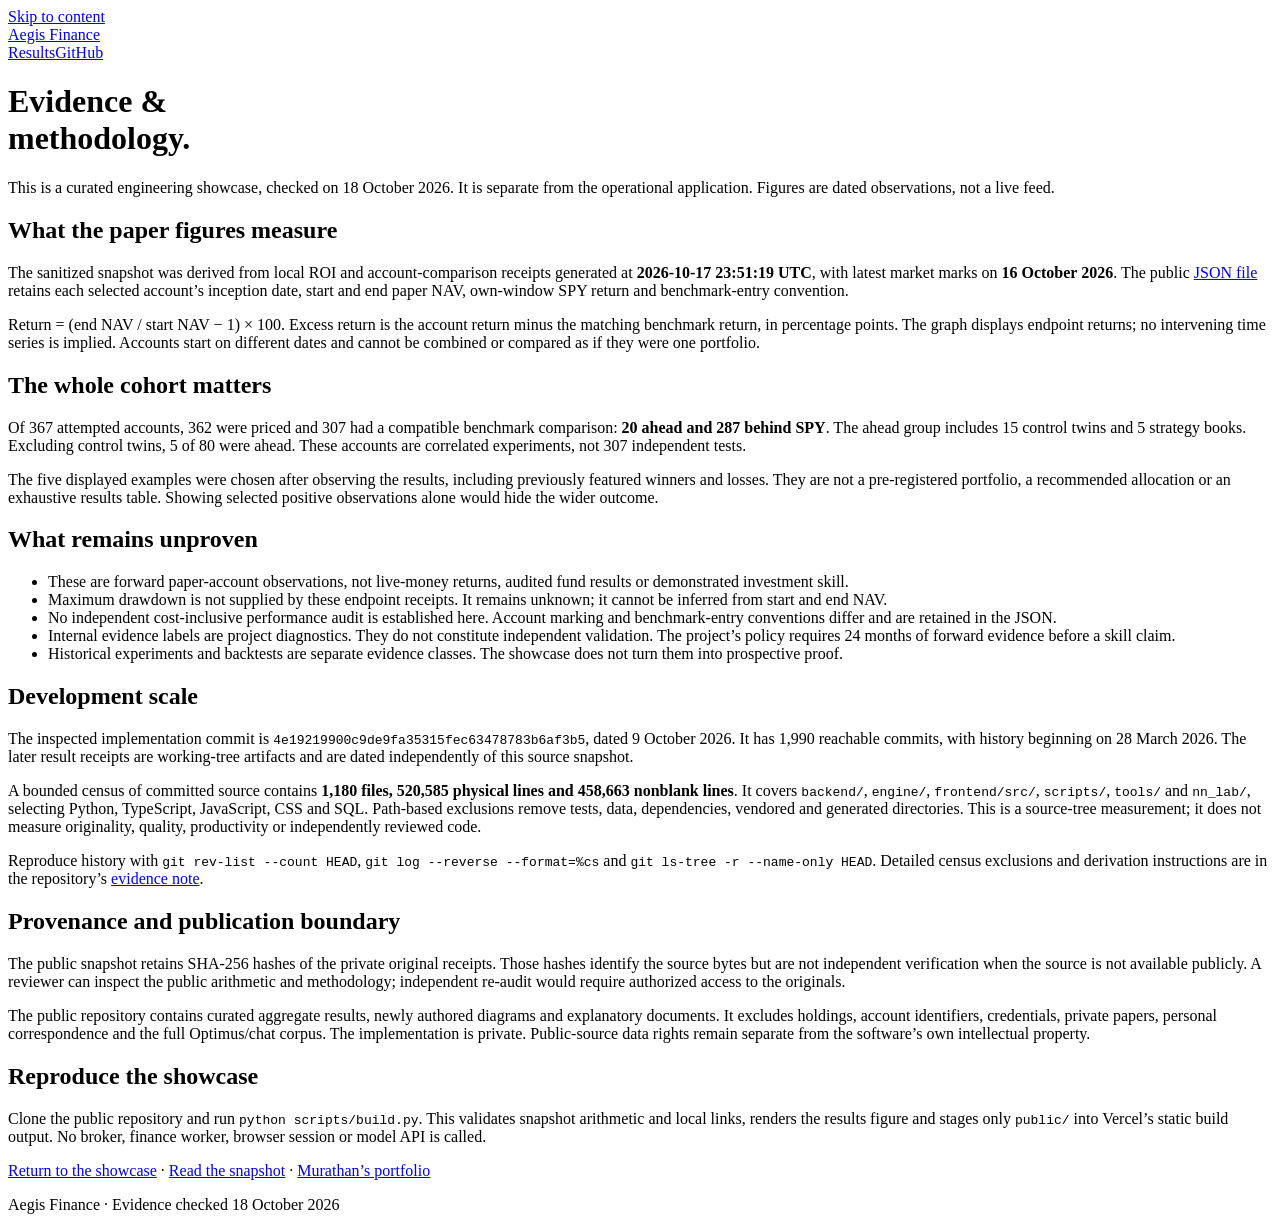
==== public/methodology.html @ fab700cd "Publish curated Aegis engineering showcase and dated paper evidence" ====
<!doctype html><html lang="en"><head><meta charset="utf-8"><meta name="viewport" content="width=device-width, initial-scale=1"><title>Evidence &amp; methodology — Aegis Finance</title><meta name="description" content="Source scope, dated forward-paper results, selection context and limitations for the Aegis Finance engineering showcase."><link rel="stylesheet" href="/style.css"><link rel="icon" href="/assets/mark.svg" type="image/svg+xml"></head><body><a class="skip" href="#main">Skip to content</a><header class="masthead wrap"><a class="wordmark" href="/">Aegis Finance</a><nav aria-label="Main"><a href="/#results">Results</a><a href="https://github.com/Murathanx12/AEGIS-FINANCE-SHOWCASE">GitHub</a></nav></header><main id="main" class="method wrap"><h1>Evidence &amp;<br>methodology.</h1><p>This is a curated engineering showcase, checked on 18 October 2026. It is separate from the operational application. Figures are dated observations, not a live feed.</p><h2>What the paper figures measure</h2><p>The sanitized snapshot was derived from local ROI and account-comparison receipts generated at <b>2026-10-17 23:51:19 UTC</b>, with latest market marks on <b>16 October 2026</b>. The public <a href="/data/results.json">JSON file</a> retains each selected account’s inception date, start and end paper NAV, own-window SPY return and benchmark-entry convention.</p><p>Return = (end NAV / start NAV − 1) × 100. Excess return is the account return minus the matching benchmark return, in percentage points. The graph displays endpoint returns; no intervening time series is implied. Accounts start on different dates and cannot be combined or compared as if they were one portfolio.</p><h2>The whole cohort matters</h2><p>Of 367 attempted accounts, 362 were priced and 307 had a compatible benchmark comparison: <b>20 ahead and 287 behind SPY</b>. The ahead group includes 15 control twins and 5 strategy books. Excluding control twins, 5 of 80 were ahead. These accounts are correlated experiments, not 307 independent tests.</p><p>The five displayed examples were chosen after observing the results, including previously featured winners and losses. They are not a pre-registered portfolio, a recommended allocation or an exhaustive results table. Showing selected positive observations alone would hide the wider outcome.</p><h2>What remains unproven</h2><ul><li>These are forward paper-account observations, not live-money returns, audited fund results or demonstrated investment skill.</li><li>Maximum drawdown is not supplied by these endpoint receipts. It remains unknown; it cannot be inferred from start and end NAV.</li><li>No independent cost-inclusive performance audit is established here. Account marking and benchmark-entry conventions differ and are retained in the JSON.</li><li>Internal evidence labels are project diagnostics. They do not constitute independent validation. The project’s policy requires 24 months of forward evidence before a skill claim.</li><li>Historical experiments and backtests are separate evidence classes. The showcase does not turn them into prospective proof.</li></ul><h2 id="source-scale">Development scale</h2><p>The inspected implementation commit is <code>4e19219900c9de9fa35315fec63478783b6af3b5</code>, dated 9 October 2026. It has 1,990 reachable commits, with history beginning on 28 March 2026. The later result receipts are working-tree artifacts and are dated independently of this source snapshot.</p><p>A bounded census of committed source contains <b>1,180 files, 520,585 physical lines and 458,663 nonblank lines</b>. It covers <code>backend/</code>, <code>engine/</code>, <code>frontend/src/</code>, <code>scripts/</code>, <code>tools/</code> and <code>nn_lab/</code>, selecting Python, TypeScript, JavaScript, CSS and SQL. Path-based exclusions remove tests, data, dependencies, vendored and generated directories. This is a source-tree measurement; it does not measure originality, quality, productivity or independently reviewed code.</p><p>Reproduce history with <code>git rev-list --count HEAD</code>, <code>git log --reverse --format=%cs</code> and <code>git ls-tree -r --name-only HEAD</code>. Detailed census exclusions and derivation instructions are in the repository’s <a href="https://github.com/Murathanx12/AEGIS-FINANCE-SHOWCASE/blob/main/docs/EVIDENCE.md">evidence note</a>.</p><h2>Provenance and publication boundary</h2><p>The public snapshot retains SHA-256 hashes of the private original receipts. Those hashes identify the source bytes but are not independent verification when the source is not available publicly. A reviewer can inspect the public arithmetic and methodology; independent re-audit would require authorized access to the originals.</p><p>The public repository contains curated aggregate results, newly authored diagrams and explanatory documents. It excludes holdings, account identifiers, credentials, private papers, personal correspondence and the full Optimus/chat corpus. The implementation is private. Public-source data rights remain separate from the software’s own intellectual property.</p><h2>Reproduce the showcase</h2><p>Clone the public repository and run <code>python scripts/build.py</code>. This validates snapshot arithmetic and local links, renders the results figure and stages only <code>public/</code> into Vercel’s static build output. No broker, finance worker, browser session or model API is called.</p><p><a href="/">Return to the showcase</a> · <a href="/data/results.json">Read the snapshot</a> · <a href="https://murathan.info">Murathan’s portfolio</a></p></main><footer class="wrap"><p>Aegis Finance · Evidence checked 18 October 2026</p></footer></body></html>
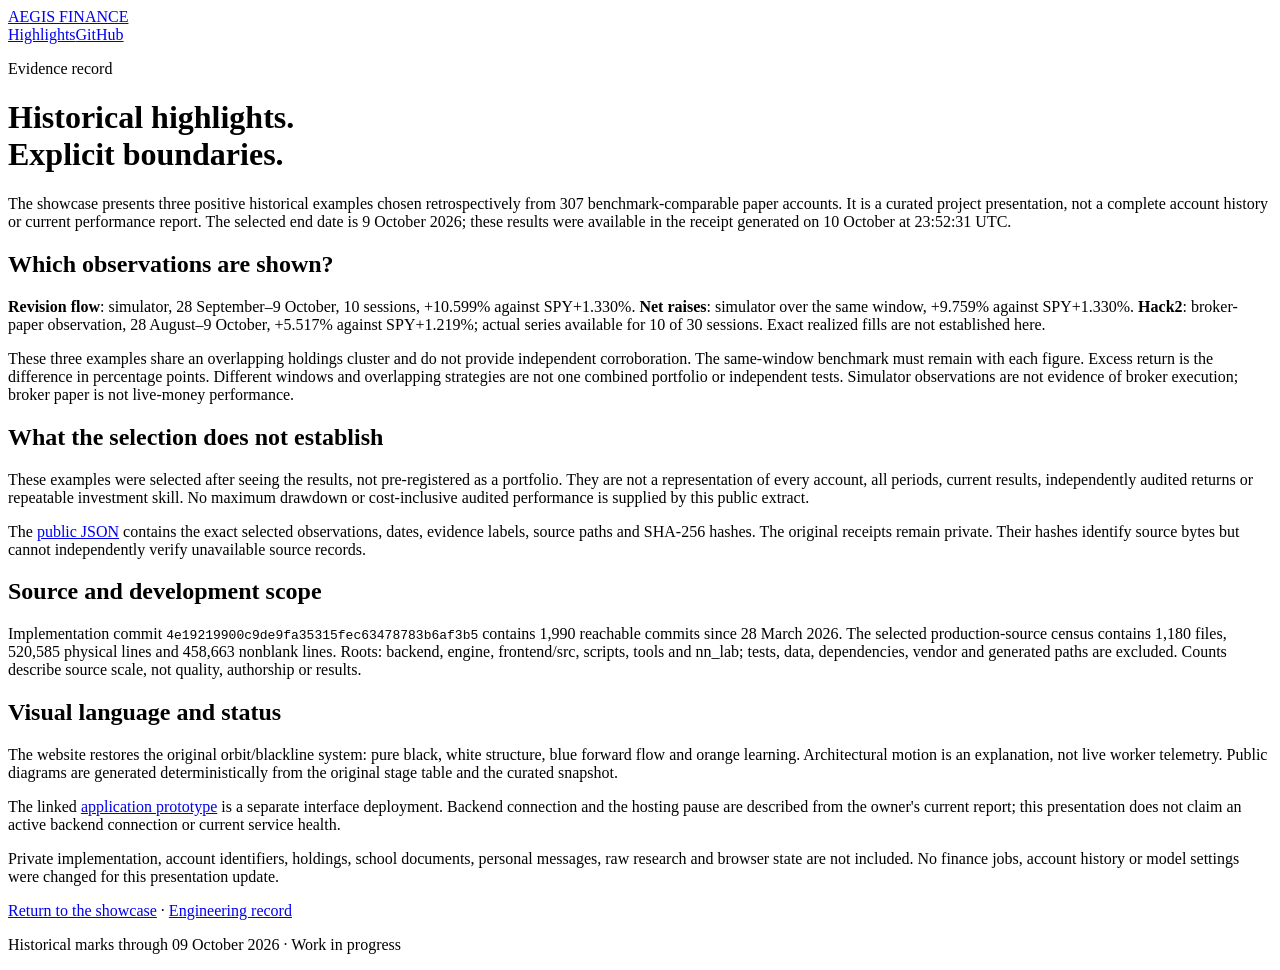
==== commit 036335a9: "Restore original Aegis orbit branding and dated historical highlights" ====
--- a/public/methodology.html
+++ b/public/methodology.html
@@ -1 +1 @@
-<!doctype html><html lang="en"><head><meta charset="utf-8"><meta name="viewport" content="width=device-width, initial-scale=1"><title>Evidence &amp; methodology — Aegis Finance</title><meta name="description" content="Source scope, dated forward-paper results, selection context and limitations for the Aegis Finance engineering showcase."><link rel="stylesheet" href="/style.css"><link rel="icon" href="/assets/mark.svg" type="image/svg+xml"></head><body><a class="skip" href="#main">Skip to content</a><header class="masthead wrap"><a class="wordmark" href="/">Aegis Finance</a><nav aria-label="Main"><a href="/#results">Results</a><a href="https://github.com/Murathanx12/AEGIS-FINANCE-SHOWCASE">GitHub</a></nav></header><main id="main" class="method wrap"><h1>Evidence &amp;<br>methodology.</h1><p>This is a curated engineering showcase, checked on 18 October 2026. It is separate from the operational application. Figures are dated observations, not a live feed.</p><h2>What the paper figures measure</h2><p>The sanitized snapshot was derived from local ROI and account-comparison receipts generated at <b>2026-10-17 23:51:19 UTC</b>, with latest market marks on <b>16 October 2026</b>. The public <a href="/data/results.json">JSON file</a> retains each selected account’s inception date, start and end paper NAV, own-window SPY return and benchmark-entry convention.</p><p>Return = (end NAV / start NAV − 1) × 100. Excess return is the account return minus the matching benchmark return, in percentage points. The graph displays endpoint returns; no intervening time series is implied. Accounts start on different dates and cannot be combined or compared as if they were one portfolio.</p><h2>The whole cohort matters</h2><p>Of 367 attempted accounts, 362 were priced and 307 had a compatible benchmark comparison: <b>20 ahead and 287 behind SPY</b>. The ahead group includes 15 control twins and 5 strategy books. Excluding control twins, 5 of 80 were ahead. These accounts are correlated experiments, not 307 independent tests.</p><p>The five displayed examples were chosen after observing the results, including previously featured winners and losses. They are not a pre-registered portfolio, a recommended allocation or an exhaustive results table. Showing selected positive observations alone would hide the wider outcome.</p><h2>What remains unproven</h2><ul><li>These are forward paper-account observations, not live-money returns, audited fund results or demonstrated investment skill.</li><li>Maximum drawdown is not supplied by these endpoint receipts. It remains unknown; it cannot be inferred from start and end NAV.</li><li>No independent cost-inclusive performance audit is established here. Account marking and benchmark-entry conventions differ and are retained in the JSON.</li><li>Internal evidence labels are project diagnostics. They do not constitute independent validation. The project’s policy requires 24 months of forward evidence before a skill claim.</li><li>Historical experiments and backtests are separate evidence classes. The showcase does not turn them into prospective proof.</li></ul><h2 id="source-scale">Development scale</h2><p>The inspected implementation commit is <code>4e19219900c9de9fa35315fec63478783b6af3b5</code>, dated 9 October 2026. It has 1,990 reachable commits, with history beginning on 28 March 2026. The later result receipts are working-tree artifacts and are dated independently of this source snapshot.</p><p>A bounded census of committed source contains <b>1,180 files, 520,585 physical lines and 458,663 nonblank lines</b>. It covers <code>backend/</code>, <code>engine/</code>, <code>frontend/src/</code>, <code>scripts/</code>, <code>tools/</code> and <code>nn_lab/</code>, selecting Python, TypeScript, JavaScript, CSS and SQL. Path-based exclusions remove tests, data, dependencies, vendored and generated directories. This is a source-tree measurement; it does not measure originality, quality, productivity or independently reviewed code.</p><p>Reproduce history with <code>git rev-list --count HEAD</code>, <code>git log --reverse --format=%cs</code> and <code>git ls-tree -r --name-only HEAD</code>. Detailed census exclusions and derivation instructions are in the repository’s <a href="https://github.com/Murathanx12/AEGIS-FINANCE-SHOWCASE/blob/main/docs/EVIDENCE.md">evidence note</a>.</p><h2>Provenance and publication boundary</h2><p>The public snapshot retains SHA-256 hashes of the private original receipts. Those hashes identify the source bytes but are not independent verification when the source is not available publicly. A reviewer can inspect the public arithmetic and methodology; independent re-audit would require authorized access to the originals.</p><p>The public repository contains curated aggregate results, newly authored diagrams and explanatory documents. It excludes holdings, account identifiers, credentials, private papers, personal correspondence and the full Optimus/chat corpus. The implementation is private. Public-source data rights remain separate from the software’s own intellectual property.</p><h2>Reproduce the showcase</h2><p>Clone the public repository and run <code>python scripts/build.py</code>. This validates snapshot arithmetic and local links, renders the results figure and stages only <code>public/</code> into Vercel’s static build output. No broker, finance worker, browser session or model API is called.</p><p><a href="/">Return to the showcase</a> · <a href="/data/results.json">Read the snapshot</a> · <a href="https://murathan.info">Murathan’s portfolio</a></p></main><footer class="wrap"><p>Aegis Finance · Evidence checked 18 October 2026</p></footer></body></html>
+<!doctype html><html lang="en"><head><meta charset="utf-8"><meta name="viewport" content="width=device-width,initial-scale=1"><title>Historical highlights &amp; source record — Aegis Finance</title><link rel="stylesheet" href="/style.css"><link rel="icon" href="/assets/mark.svg" type="image/svg+xml"></head><body><header class="masthead wrap"><a class="wordmark" href="/">AEGIS FINANCE</a><nav><a href="/#highlights">Highlights</a><a href="https://github.com/Murathanx12/AEGIS-FINANCE-SHOWCASE">GitHub</a></nav></header><main class="method wrap"><p class="eyebrow">Evidence record</p><h1>Historical highlights.<br>Explicit boundaries.</h1><p>The showcase presents three positive historical examples chosen retrospectively from 307 benchmark-comparable paper accounts. It is a curated project presentation, not a complete account history or current performance report. The selected end date is 9 October 2026; these results were available in the receipt generated on 10 October at 23:52:31 UTC.</p><h2>Which observations are shown?</h2><p><b>Revision flow</b>: simulator, 28 September–9 October, 10 sessions, +10.599% against SPY+1.330%. <b>Net raises</b>: simulator over the same window, +9.759% against SPY+1.330%. <b>Hack2</b>: broker-paper observation, 28 August–9 October, +5.517% against SPY+1.219%; actual series available for 10 of 30 sessions. Exact realized fills are not established here.</p><p>These three examples share an overlapping holdings cluster and do not provide independent corroboration. The same-window benchmark must remain with each figure. Excess return is the difference in percentage points. Different windows and overlapping strategies are not one combined portfolio or independent tests. Simulator observations are not evidence of broker execution; broker paper is not live-money performance.</p><h2>What the selection does not establish</h2><p>These examples were selected after seeing the results, not pre-registered as a portfolio. They are not a representation of every account, all periods, current results, independently audited returns or repeatable investment skill. No maximum drawdown or cost-inclusive audited performance is supplied by this public extract.</p><p>The <a href="/data/results.json">public JSON</a> contains the exact selected observations, dates, evidence labels, source paths and SHA-256 hashes. The original receipts remain private. Their hashes identify source bytes but cannot independently verify unavailable source records.</p><h2>Source and development scope</h2><p>Implementation commit <code>4e19219900c9de9fa35315fec63478783b6af3b5</code> contains 1,990 reachable commits since 28 March 2026. The selected production-source census contains 1,180 files, 520,585 physical lines and 458,663 nonblank lines. Roots: backend, engine, frontend/src, scripts, tools and nn_lab; tests, data, dependencies, vendor and generated paths are excluded. Counts describe source scale, not quality, authorship or results.</p><h2>Visual language and status</h2><p>The website restores the original orbit/blackline system: pure black, white structure, blue forward flow and orange learning. Architectural motion is an explanation, not live worker telemetry. Public diagrams are generated deterministically from the original stage table and the curated snapshot.</p><p>The linked <a href="https://aegis-finance-six.vercel.app">application prototype</a> is a separate interface deployment. Backend connection and the hosting pause are described from the owner's current report; this presentation does not claim an active backend connection or current service health.</p><p>Private implementation, account identifiers, holdings, school documents, personal messages, raw research and browser state are not included. No finance jobs, account history or model settings were changed for this presentation update.</p><p><a href="/">Return to the showcase</a> · <a href="https://github.com/Murathanx12/AEGIS-FINANCE-SHOWCASE/blob/main/docs/ENGINEERING_RECORD.md">Engineering record</a></p></main><footer class="wrap"><p>Historical marks through 09 October 2026 · Work in progress</p></footer></body></html>
